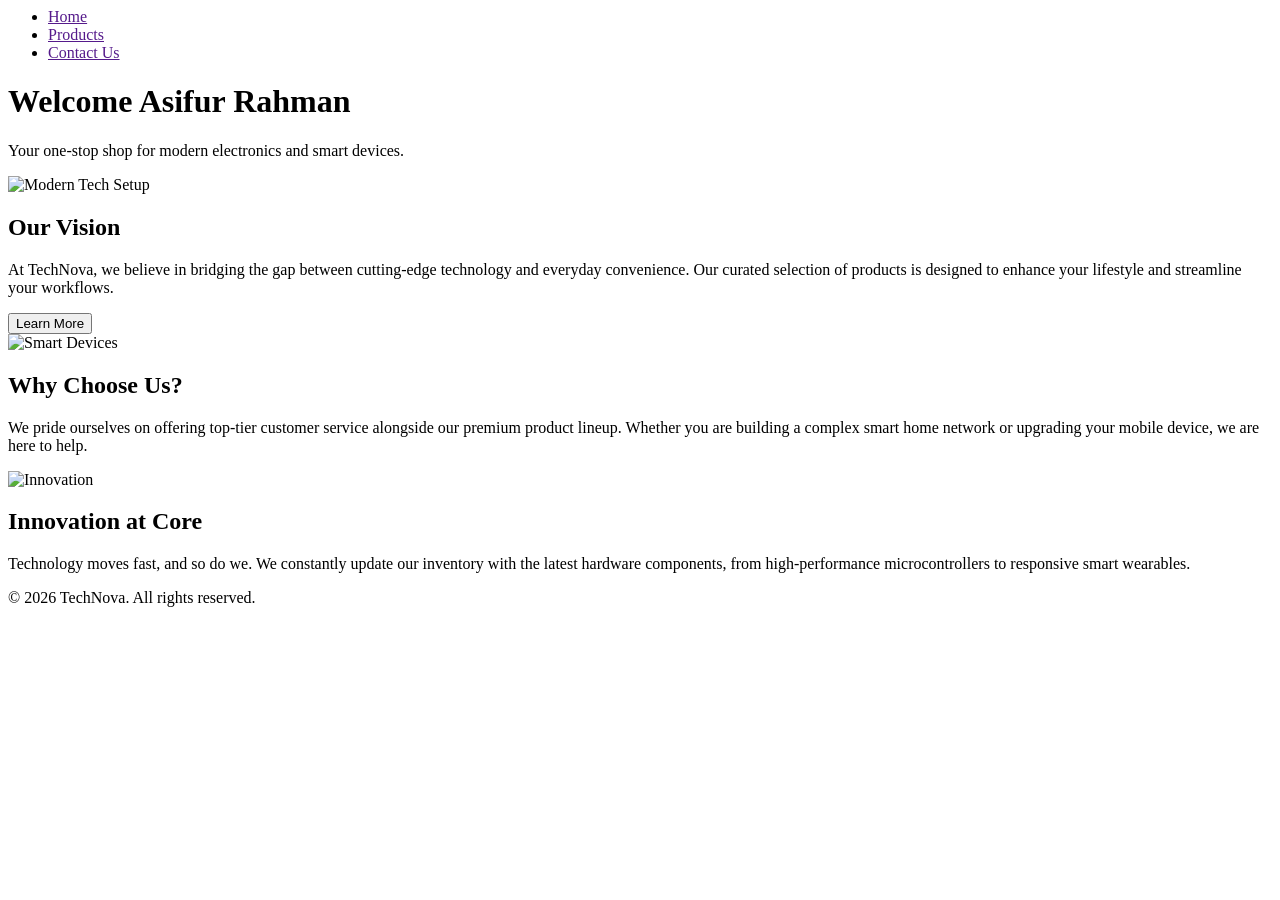
==== index.html @ 7d663744 "HomePage Work" ====
<html lang="en">
<head>
    <meta charset="UTF-8">
    <meta name="viewport" content="width=device-width, initial-scale=1.0">
    <title>Mid_Project-2110384</title>
    <link rel="stylesheet" href="index.css">
</head>
<body>
    <!-- Name: Md Asifur Rahman, ID: [Insert Your ID Here] -->

    <nav>
        <ul>
            <li><a href="">Home</a></li>
            <li><a href="">Products</a></li>
            <li><a href="">Contact Us</a></li>
        </ul>
    </nav>

    <header>
        <h1>Welcome Asifur Rahman</h1>
        <p>Your one-stop shop for modern electronics and smart devices.</p>
    </header>

    <main>
        <div class="flex-container">
            <div class="flex-item">
                <img src="https://picsum.photos/400/250?random=1" alt="Modern Tech Setup">
                <h2>Our Vision</h2>
                <p>At TechNova, we believe in bridging the gap between cutting-edge technology and everyday convenience. Our curated selection of products is designed to enhance your lifestyle and streamline your workflows.</p>
                <button class="action-btn" onclick="welcomeAlert()">Learn More</button>
            </div>
            
            <div class="flex-item">
                <img src="https://picsum.photos/400/250?random=2" alt="Smart Devices">
                <h2>Why Choose Us?</h2>
                <p>We pride ourselves on offering top-tier customer service alongside our premium product lineup. Whether you are building a complex smart home network or upgrading your mobile device, we are here to help.</p>
            </div>

            <div class="flex-item">
                <img src="https://picsum.photos/400/250?random=3" alt="Innovation">
                <h2>Innovation at Core</h2>
                <p>Technology moves fast, and so do we. We constantly update our inventory with the latest hardware components, from high-performance microcontrollers to responsive smart wearables.</p>
            </div>
        </div>
    </main>

    <footer>
        <p>&copy; 2026 TechNova. All rights reserved.</p>
    </footer>

    <script src="index.js"></script>
</body>
</html>
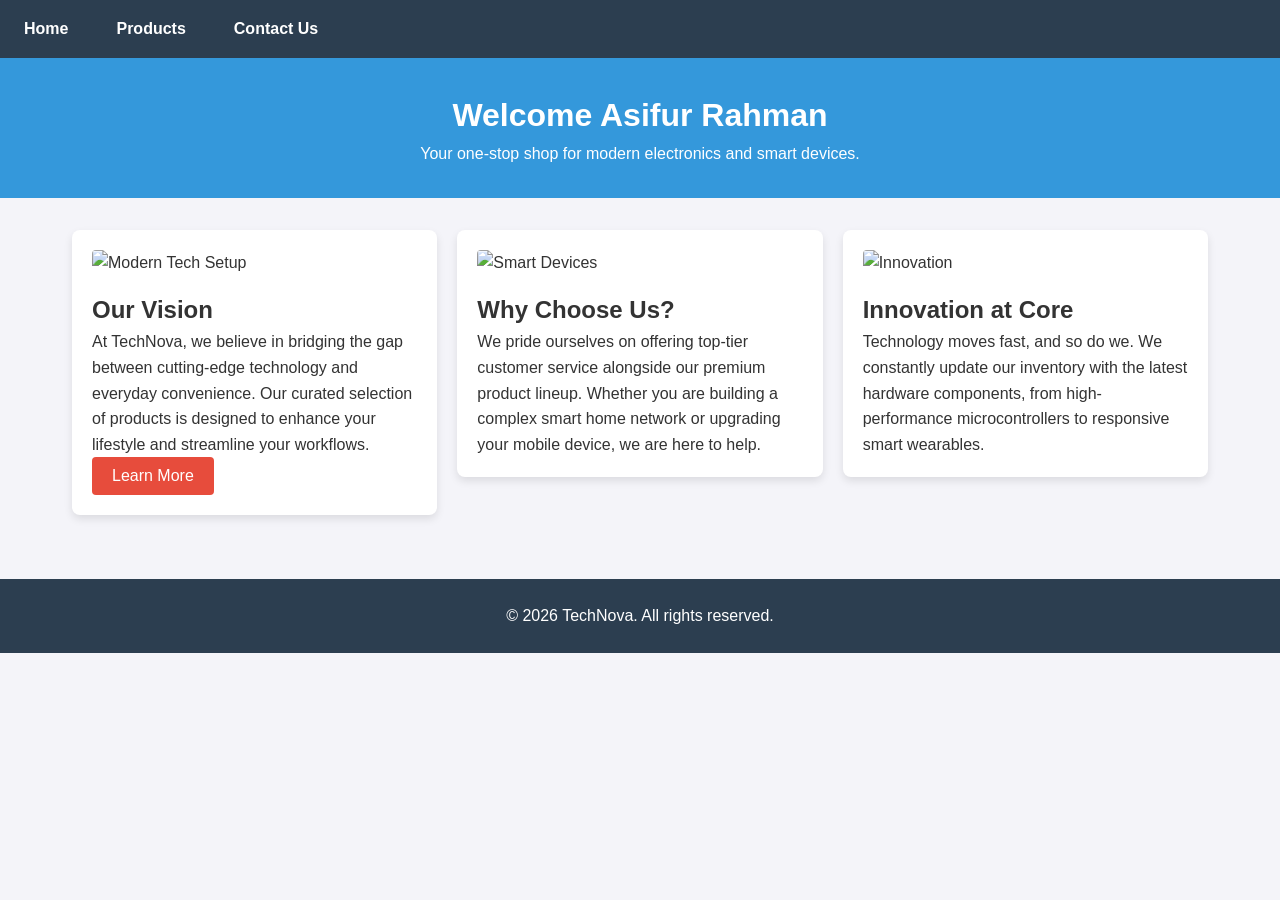
==== commit 73243b88: "HomePage Fix to Start" ====
--- a/index.html
+++ b/index.html
@@ -4,6 +4,7 @@
     <meta name="viewport" content="width=device-width, initial-scale=1.0">
     <title>Mid_Project-2110384</title>
     <link rel="stylesheet" href="index.css">
+
 </head>
 <body>
     <!-- Name: Md Asifur Rahman, ID: [Insert Your ID Here] -->
--- a/index.css
+++ b/index.css
@@ -0,0 +1,20 @@
+* { box-sizing: border-box; margin: 0; padding: 0; }
+body { font-family: 'Segoe UI', Tahoma, Geneva, Verdana, sans-serif; line-height: 1.6; background-color: #f4f4f9; color: #333; }
+
+nav { background-color: #2c3e50; position: sticky; top: 0; z-index: 1000; }
+nav ul { list-style-type: none; overflow: hidden; margin: 0; padding: 0; }
+nav li { float: left; }
+nav li a { display: block; color: white; text-align: center; padding: 16px 24px; text-decoration: none; font-weight: bold; transition: background-color 0.3s ease; }
+nav li a:hover { background-color: #34495e; color: #3498db; }
+
+header { background-color: #3498db; color: white; text-align: center; padding: 2rem 1rem; }
+footer { background-color: #2c3e50; color: white; text-align: center; padding: 1.5rem; margin-top: 2rem; }
+main { padding: 2rem; max-width: 1200px; margin: auto; }
+
+/* Flexbox specific to Home Page */
+.flex-container { display: flex; flex-wrap: wrap; gap: 20px; justify-content: space-between; align-items: flex-start; }
+.flex-item { background: white; padding: 20px; border-radius: 8px; flex: 1 1 300px; box-shadow: 0 4px 8px rgba(0,0,0,0.1); }
+img { max-width: 100%; height: auto; border-radius: 4px; margin-bottom: 15px; }
+
+.action-btn { background-color: #e74c3c; color: white; border: none; padding: 10px 20px; cursor: pointer; font-size: 16px; border-radius: 4px; transition: background-color 0.3s; }
+.action-btn:hover { background-color: #c0392b; }
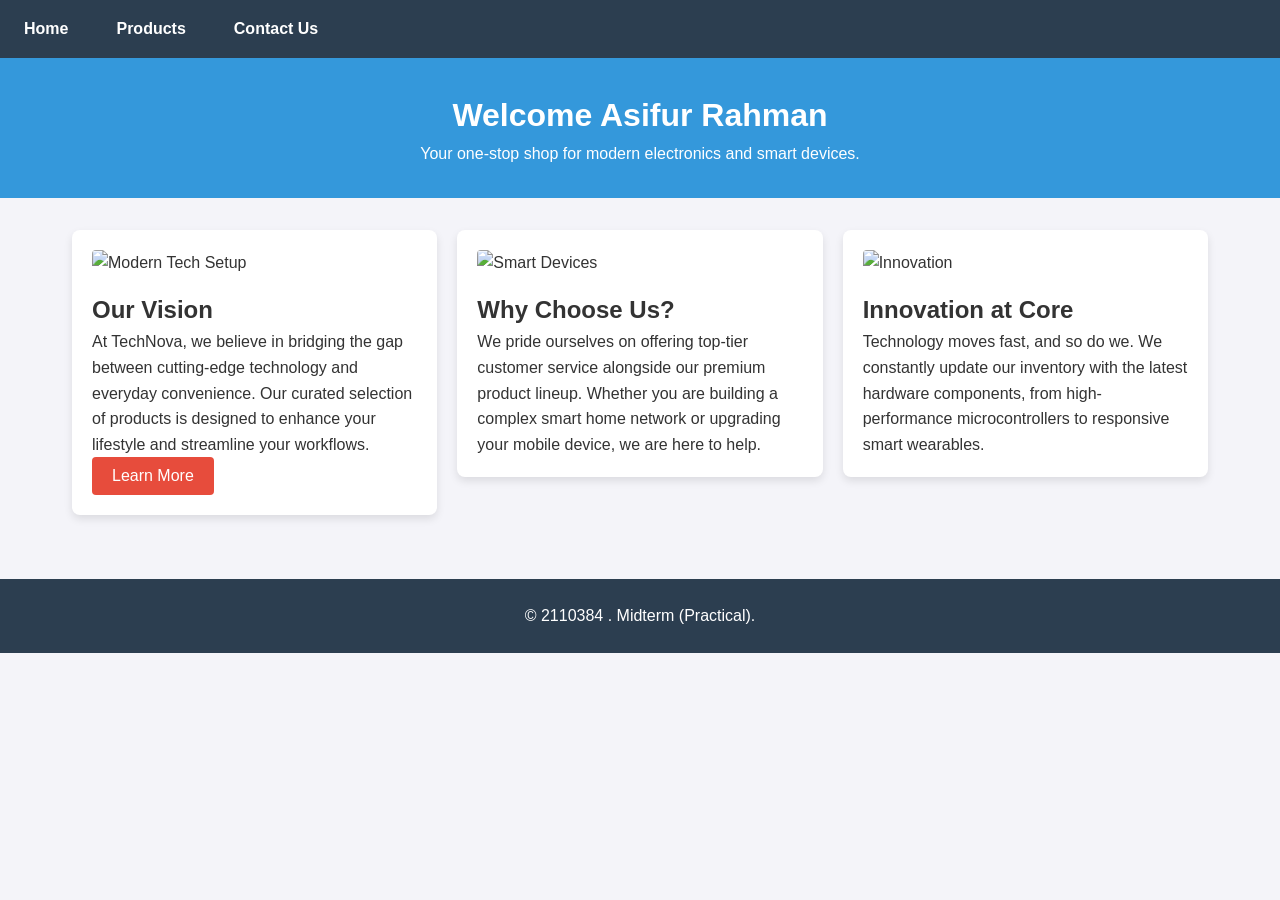
==== commit 87949b0b: "Start Fixing problem on home Page" ====
--- a/index.html
+++ b/index.html
@@ -7,13 +7,13 @@
 
 </head>
 <body>
-    <!-- Name: Md Asifur Rahman, ID: [Insert Your ID Here] -->
+    <!-- Name: Md Asifur Rahman, ID: 2110384 -->
 
     <nav>
         <ul>
-            <li><a href="">Home</a></li>
-            <li><a href="">Products</a></li>
-            <li><a href="">Contact Us</a></li>
+            <li><a href="index.html">Home</a></li>
+            <li><a href="product.html">Products</a></li>
+            <li><a href="contact.html">Contact Us</a></li>
         </ul>
     </nav>
 
@@ -46,7 +46,7 @@
     </main>
 
     <footer>
-        <p>&copy; 2026 TechNova. All rights reserved.</p>
+        <p>&copy; 2110384 .  Midterm (Practical).</p>
     </footer>
 
     <script src="index.js"></script>
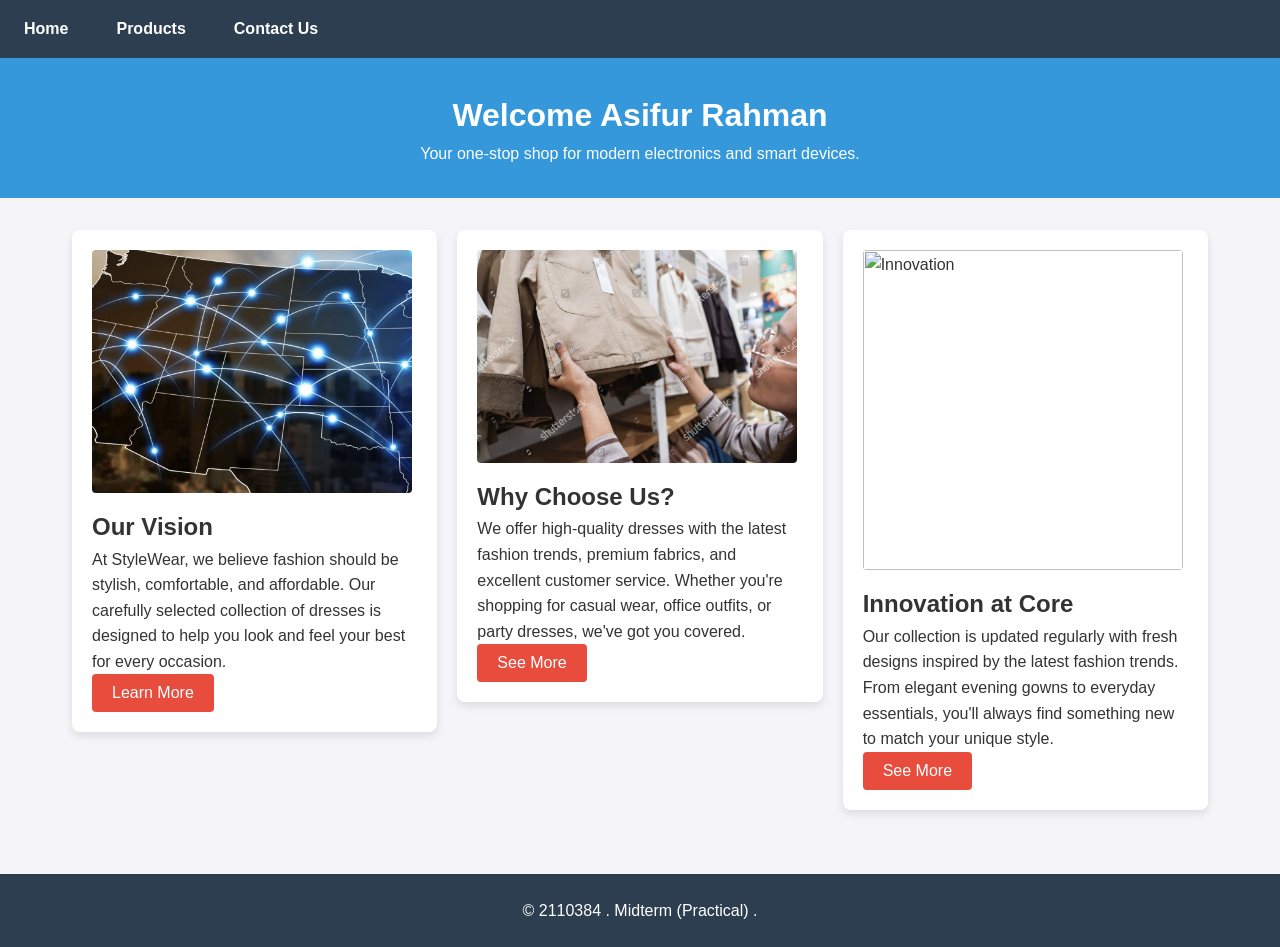
==== commit 593eb24f: "Continue work on home page" ====
--- a/index.html
+++ b/index.html
@@ -25,28 +25,31 @@
     <main>
         <div class="flex-container">
             <div class="flex-item">
-                <img src="https://picsum.photos/400/250?random=1" alt="Modern Tech Setup">
+                <img src="Connection.png" alt="Connection EveryWhere" height="220" width="320">
                 <h2>Our Vision</h2>
-                <p>At TechNova, we believe in bridging the gap between cutting-edge technology and everyday convenience. Our curated selection of products is designed to enhance your lifestyle and streamline your workflows.</p>
+                <p>At StyleWear, we believe fashion should be stylish, comfortable, and affordable. Our carefully selected collection of dresses is designed to help you look and feel your best for every occasion.</p>
                 <button class="action-btn" onclick="welcomeAlert()">Learn More</button>
             </div>
             
             <div class="flex-item">
-                <img src="https://picsum.photos/400/250?random=2" alt="Smart Devices">
+                <img src="productquality.png" alt="Product Quility" height="220" width="320">
                 <h2>Why Choose Us?</h2>
-                <p>We pride ourselves on offering top-tier customer service alongside our premium product lineup. Whether you are building a complex smart home network or upgrading your mobile device, we are here to help.</p>
-            </div>
+                <p>We offer high-quality dresses with the latest fashion trends, premium fabrics, and excellent customer service. Whether you're shopping for casual wear, office outfits, or party dresses, we've got you covered.</p>
+                <button class="action-btn" onclick="welcomeAlert()">See More</button>
+    </div>
+
 
             <div class="flex-item">
-                <img src="https://picsum.photos/400/250?random=3" alt="Innovation">
+                <img src="https://picsum.photos/400/250?random=3" alt="Innovation" height="220" width="320">
                 <h2>Innovation at Core</h2>
-                <p>Technology moves fast, and so do we. We constantly update our inventory with the latest hardware components, from high-performance microcontrollers to responsive smart wearables.</p>
+                <p>Our collection is updated regularly with fresh designs inspired by the latest fashion trends. From elegant evening gowns to everyday essentials, you'll always find something new to match your unique style.</p>
+                <button class="action-btn" onclick="welcomeAlert()">See More</button>
             </div>
         </div>
     </main>
 
     <footer>
-        <p>&copy; 2110384 .  Midterm (Practical).</p>
+        <p>&copy; 2110384 .  Midterm (Practical) .</p>
     </footer>
 
     <script src="index.js"></script>
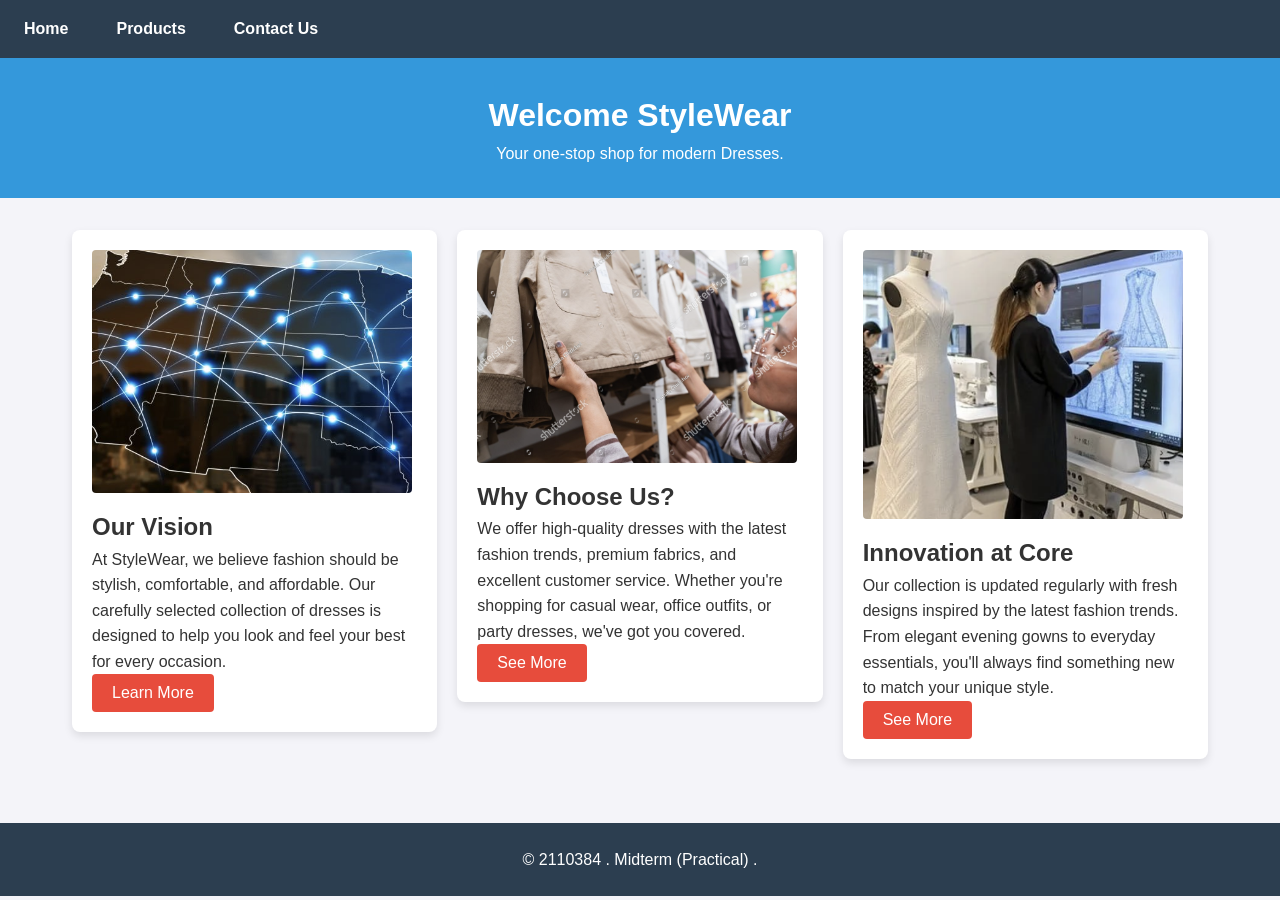
==== commit 0a60384d: "Work on product page" ====
--- a/index.html
+++ b/index.html
@@ -18,8 +18,8 @@
     </nav>
 
     <header>
-        <h1>Welcome Asifur Rahman</h1>
-        <p>Your one-stop shop for modern electronics and smart devices.</p>
+        <h1>Welcome StyleWear</h1>
+        <p>Your one-stop shop for modern Dresses.</p>
     </header>
 
     <main>
@@ -32,7 +32,7 @@
             </div>
             
             <div class="flex-item">
-                <img src="productquality.png" alt="Product Quility" height="220" width="320">
+                <img src="productquality.png" alt="Product Quility" height="260" width="320">
                 <h2>Why Choose Us?</h2>
                 <p>We offer high-quality dresses with the latest fashion trends, premium fabrics, and excellent customer service. Whether you're shopping for casual wear, office outfits, or party dresses, we've got you covered.</p>
                 <button class="action-btn" onclick="welcomeAlert()">See More</button>
@@ -40,7 +40,7 @@
 
 
             <div class="flex-item">
-                <img src="https://picsum.photos/400/250?random=3" alt="Innovation" height="220" width="320">
+                <img src="inovation.png" alt="Innovation" height="220" width="320">
                 <h2>Innovation at Core</h2>
                 <p>Our collection is updated regularly with fresh designs inspired by the latest fashion trends. From elegant evening gowns to everyday essentials, you'll always find something new to match your unique style.</p>
                 <button class="action-btn" onclick="welcomeAlert()">See More</button>
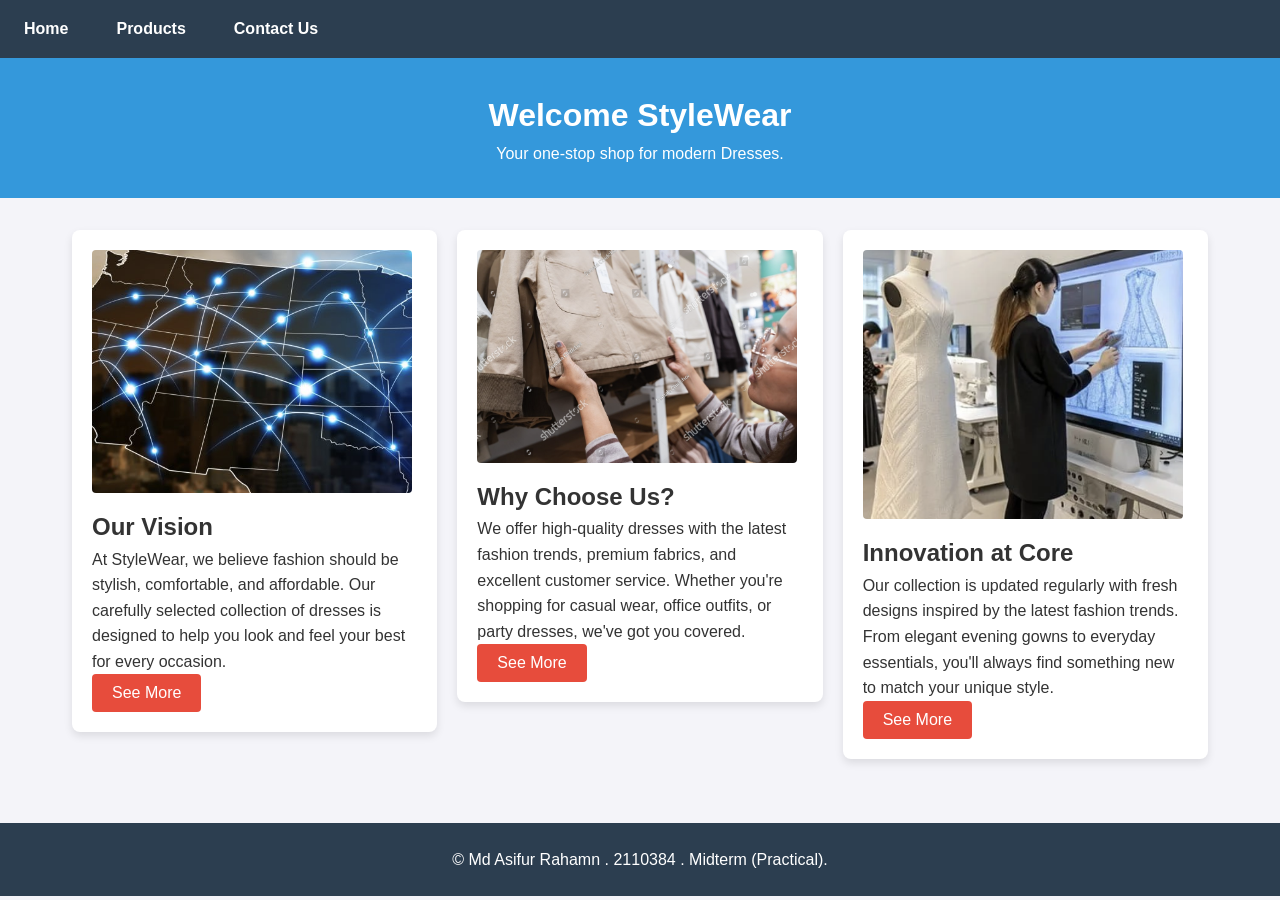
==== commit 3b3d78c4: "Done" ====
--- a/index.html
+++ b/index.html
@@ -28,7 +28,7 @@
                 <img src="Connection.png" alt="Connection EveryWhere" height="220" width="320">
                 <h2>Our Vision</h2>
                 <p>At StyleWear, we believe fashion should be stylish, comfortable, and affordable. Our carefully selected collection of dresses is designed to help you look and feel your best for every occasion.</p>
-                <button class="action-btn" onclick="welcomeAlert()">Learn More</button>
+                <button class="action-btn" onclick="welcomeAlert()">See More</button>
             </div>
             
             <div class="flex-item">
@@ -49,7 +49,7 @@
     </main>
 
     <footer>
-        <p>&copy; 2110384 .  Midterm (Practical) .</p>
+        <p>&copy; Md Asifur Rahamn . 2110384 . Midterm (Practical).</p>
     </footer>
 
     <script src="index.js"></script>
--- a/index.css
+++ b/index.css
@@ -1,20 +1,105 @@
-* { box-sizing: border-box; margin: 0; padding: 0; }
-body { font-family: 'Segoe UI', Tahoma, Geneva, Verdana, sans-serif; line-height: 1.6; background-color: #f4f4f9; color: #333; }
+* {
+    box-sizing: border-box;
+    margin: 0;
+    padding: 0;
+}
 
-nav { background-color: #2c3e50; position: sticky; top: 0; z-index: 1000; }
-nav ul { list-style-type: none; overflow: hidden; margin: 0; padding: 0; }
-nav li { float: left; }
-nav li a { display: block; color: white; text-align: center; padding: 16px 24px; text-decoration: none; font-weight: bold; transition: background-color 0.3s ease; }
-nav li a:hover { background-color: #34495e; color: #3498db; }
+body {
+    font-family: 'Segoe UI', Tahoma, Geneva, Verdana, sans-serif;
+    line-height: 1.6;
+    background-color: #f4f4f9;
+    color: #333;
+}
 
-header { background-color: #3498db; color: white; text-align: center; padding: 2rem 1rem; }
-footer { background-color: #2c3e50; color: white; text-align: center; padding: 1.5rem; margin-top: 2rem; }
-main { padding: 2rem; max-width: 1200px; margin: auto; }
+nav {
+    background-color: #2c3e50;
+    position: sticky;
+    top: 0;
+    z-index: 1000;
+}
+
+nav ul {
+    list-style-type: none;
+    overflow: hidden;
+    margin: 0;
+    padding: 0;
+}
+
+nav li {
+    float: left;
+}
+
+nav li a {
+    display: block;
+    color: white;
+    text-align: center;
+    padding: 16px 24px;
+    text-decoration: none;
+    font-weight: bold;
+    transition: background-color 0.3s ease;
+}
+
+nav li a:hover {
+    background-color: #34495e;
+    color: #3498db;
+}
+
+header {
+    background-color: #3498db;
+    color: white;
+    text-align: center;
+    padding: 2rem 1rem;
+}
+
+footer {
+    background-color: #2c3e50;
+    color: white;
+    text-align: center;
+    padding: 1.5rem;
+    margin-top: 2rem;
+}
+
+main {
+    padding: 2rem;
+    max-width: 1200px;
+    margin: auto;
+}
 
 /* Flexbox specific to Home Page */
-.flex-container { display: flex; flex-wrap: wrap; gap: 20px; justify-content: space-between; align-items: flex-start; }
-.flex-item { background: white; padding: 20px; border-radius: 8px; flex: 1 1 300px; box-shadow: 0 4px 8px rgba(0,0,0,0.1); }
-img { max-width: 100%; height: auto; border-radius: 4px; margin-bottom: 15px; }
+.flex-container {
+    display: flex;
+    flex-wrap: wrap;
+    gap: 20px;
+    justify-content: space-between;
+    align-items: flex-start;
+}
 
-.action-btn { background-color: #e74c3c; color: white; border: none; padding: 10px 20px; cursor: pointer; font-size: 16px; border-radius: 4px; transition: background-color 0.3s; }
-.action-btn:hover { background-color: #c0392b; }+.flex-item {
+    background: white;
+    padding: 20px;
+    border-radius: 8px;
+    flex: 1 1 300px;
+    box-shadow: 0 4px 8px rgba(0, 0, 0, 0.1);
+}
+
+img {
+    max-width: 100%;
+    height: auto;
+    border-radius: 4px;
+    margin-bottom: 15px;
+}
+
+.action-btn {
+    background-color: #e74c3c;
+    color: white;
+    border: none;
+    padding: 10px 20px;
+    cursor: pointer;
+    font-size: 16px;
+    border-radius: 4px;
+    transition: background-color 0.3s;
+}
+
+.action-btn:hover {
+    background-color: #c0392b;
+}
